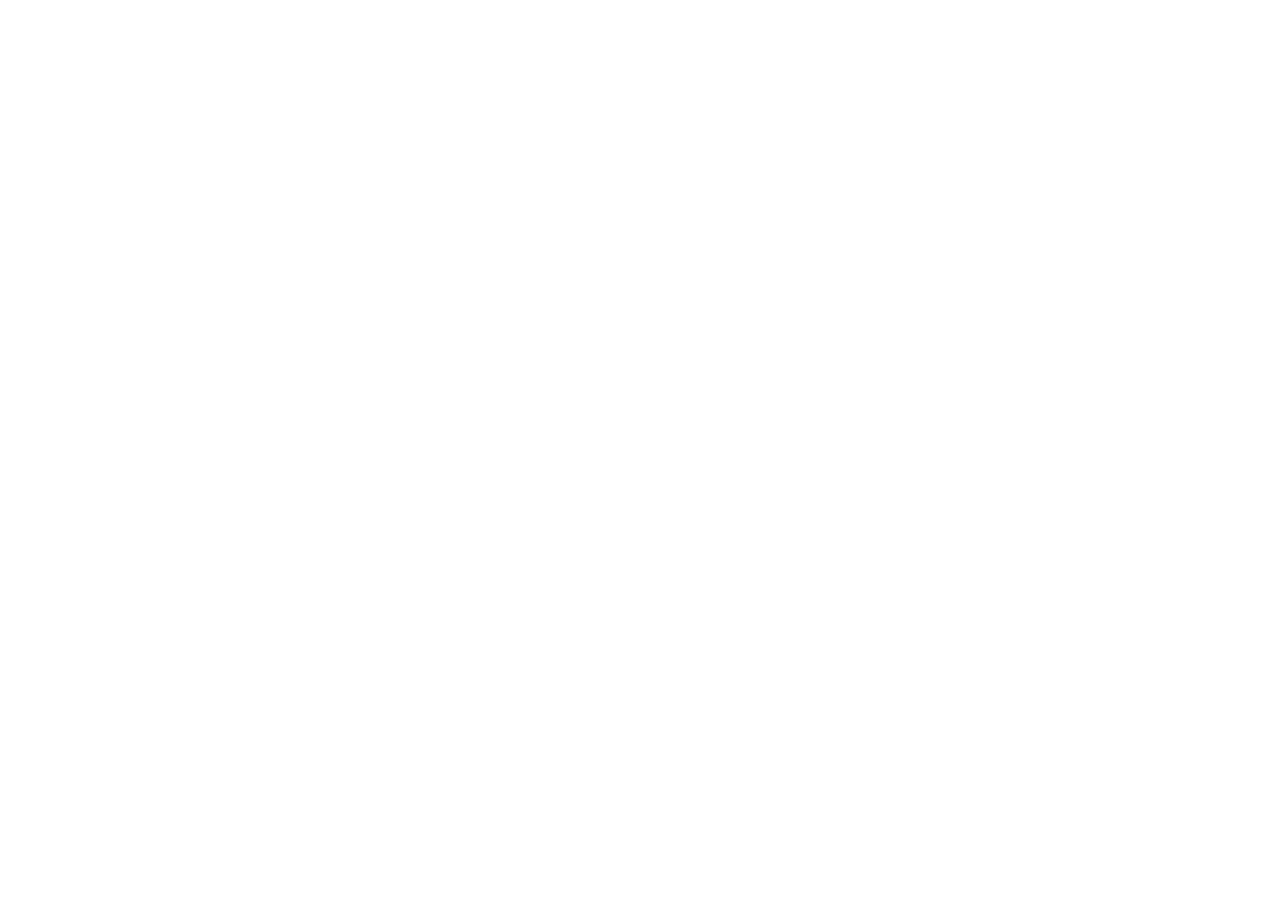
==== html/bootcam.html @ 3ac935e9 "First Commit" ====
<!DOCTYPE html>
<html lang="en">
<head>
    <meta charset="UTF-8">
    <meta http-equiv="X-UA-Compatible" content="IE=edge">
    <meta name="viewport" content="width=device-width, initial-scale=1.0">
    <title>Document</title>
    <link href="stylecss/bootcam.css" rel="stylesheet">
</head>
<body>
    
</body>
</html>
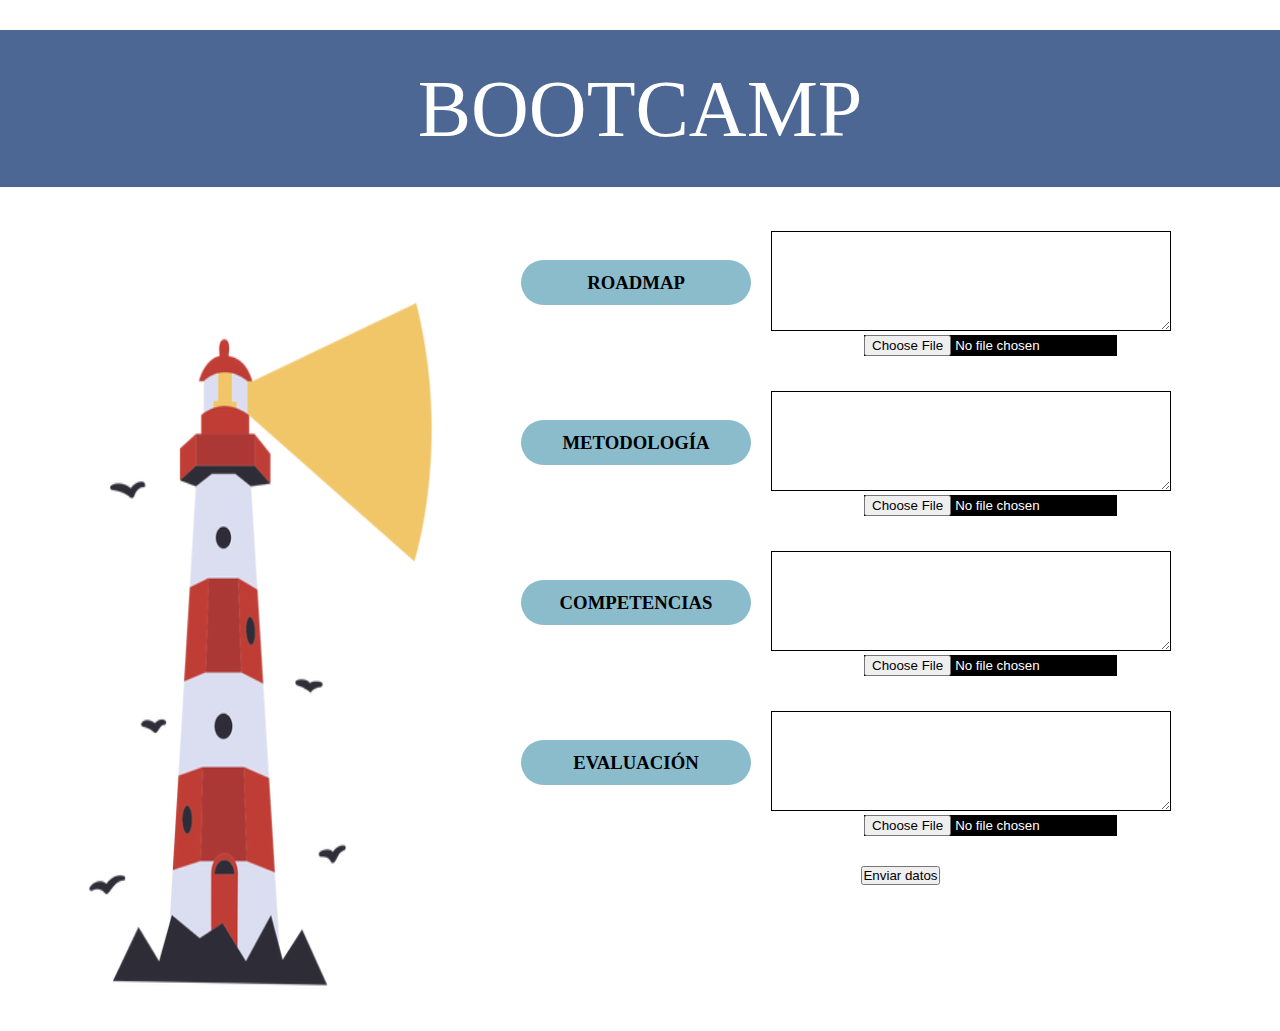
==== commit eeade08f: "bootcamp terminado" ====
--- a/html/bootcam.html
+++ b/html/bootcam.html
@@ -5,9 +5,100 @@
     <meta http-equiv="X-UA-Compatible" content="IE=edge">
     <meta name="viewport" content="width=device-width, initial-scale=1.0">
     <title>Document</title>
-    <link href="stylecss/bootcam.css" rel="stylesheet">
+    <link href="/stylecss/bootcam.css" rel="stylesheet">
+    <link rel="preconnect" href="https://fonts.googleapis.com">
+    <link rel="preconnect" href="https://fonts.gstatic.com" crossorigin>
+    <link href="https://fonts.googleapis.com/css2?family=Alexandria:wght@300&family=IM+Fell+Great+Primer+SC&display=swap" rel="stylesheet">
 </head>
 <body>
+    <header>
+        <div class="menu"></div>
+        <div class="container bootcamp">
+            <h2 class="botcamp">BOOTCAMP</h2>
+        </div>
+    </header>
+    <main>
+        <div class="faro">
+            <img src="/img/faro.png" alt="faro">
+        </div>
+        <div class="container_documents">
+            <div class="roadmap">
+                <div class="texto">
+                    <div class="letrero">
+                        <h3>ROADMAP</h3>
+                    </div>
+                    <div class="descripcion">
+                     <label><textarea for="descripcion" name="retro" id="survey-form"
+                        type="text-area" class="comentarios"></textarea></label> 
+                    </div>
+                </div>
+                <label class="archivo">
+                    <input type="file" name="archivosubido"
+                    >
+                </label>
+
+                </div>
+                
+                <div class="metodologia">
+                    <div class="texto">
+                        <div class="letrero">
+                            <h3>METODOLOGÍA</h3>
+                        </div>
+                        <div class="descripcion">
+                         <label><textarea for="descripcion" name="retro" id="survey-form"
+                            type="text-area" class="comentarios"></textarea></label> 
+                        </div>
+                    </div>
+                    <label class="archivo">
+                        <input type="file" name="archivosubido"
+                        >
+                    </label>
+    
+                    </div>
+                    <div class="competencias">
+                <div class="texto">
+                    <div class="letrero">
+                        <h3>COMPETENCIAS</h3>
+                    </div>
+                    <div class="descripcion">
+                     <label><textarea for="descripcion" name="retro" id="survey-form"
+                        type="text-area" class="comentarios"></textarea></label> 
+                    </div>
+                </div>
+                <label class="archivo">
+                    <input type="file" name="archivosubido"
+                    >
+                </label>
+
+                </div>
+                <div class="evaluación">
+                    <div class="texto">
+                        <div class="letrero">
+                            <h3>EVALUACIÓN</h3>
+                        </div>
+                        <div class="descripcion">
+                         <label><textarea for="descripcion" name="retro" id="survey-form"
+                            type="text-area" class="comentarios"></textarea></label> 
+                        </div>
+                    </div>
+                    <label class="archivo">
+                        <input type="file" name="archivosubido"
+                        >
+                    </label>
+    
+                    </div>
+                    
+                    <label class="submit"><input type="submit" value="Enviar datos"></label>
+            </div>
+            
+                
+
+                
+        </div>
+        
+
+    </main>
+    
     
 </body>
 </html>--- a/stylecss/bootcam.css
+++ b/stylecss/bootcam.css
@@ -0,0 +1,82 @@
+* {
+    padding: 0;
+    margin: 0;
+    box-sizing: border-box;
+}
+
+header {
+    display: flex;
+    margin-top:30px;
+    width: 100%;
+    height: 157px;
+    background-color: #4C6793;
+    justify-content: center;
+    align-items: center;
+}
+.botcamp {
+    text-align: center;
+    color: white;
+    font-family: 'IM FELL Great Primer SC';
+    font-style: normal;
+    font-weight: 400;
+    font-size: 80px;
+    line-height: 98px;
+    text-align: center;
+}
+
+main {
+    width: 100%;
+    height: 837px;
+    display: flex;
+    justify-content: flex-start;
+    align-items:center;
+}
+.faro img{
+    margin-top: 80px;
+    width: 521px;
+    height: 744px;
+}
+
+.container_documents {
+    display: flex;
+    flex-direction: column;
+    width: 820px;
+    height: 800px;
+    text-align: center;
+    margin-top: 50px;
+}
+.texto {
+    display: flex;
+    flex-direction: row;
+    align-items: center;
+}
+.roadmap, .metodologia,.competencias,.evaluacion {
+    display: flex;
+    flex-direction: column;
+    width: 650 px;
+    height: 160px;  
+}
+.letrero {
+    width: 230px;
+    height: 45px;
+    background-color: #8BBCCC;
+    border-radius: 25px;
+    display: flex;
+    justify-content: center;
+    align-items: center;
+    
+}
+.archivo input {
+    margin-left: 180px;
+    color: white;
+    background-color: black;
+}
+textarea {
+    width: 400px;
+    height: 100px;
+    margin-left: 20px;
+    border:solid 1px;
+}
+.submit input{
+    margin-top: 30px;
+}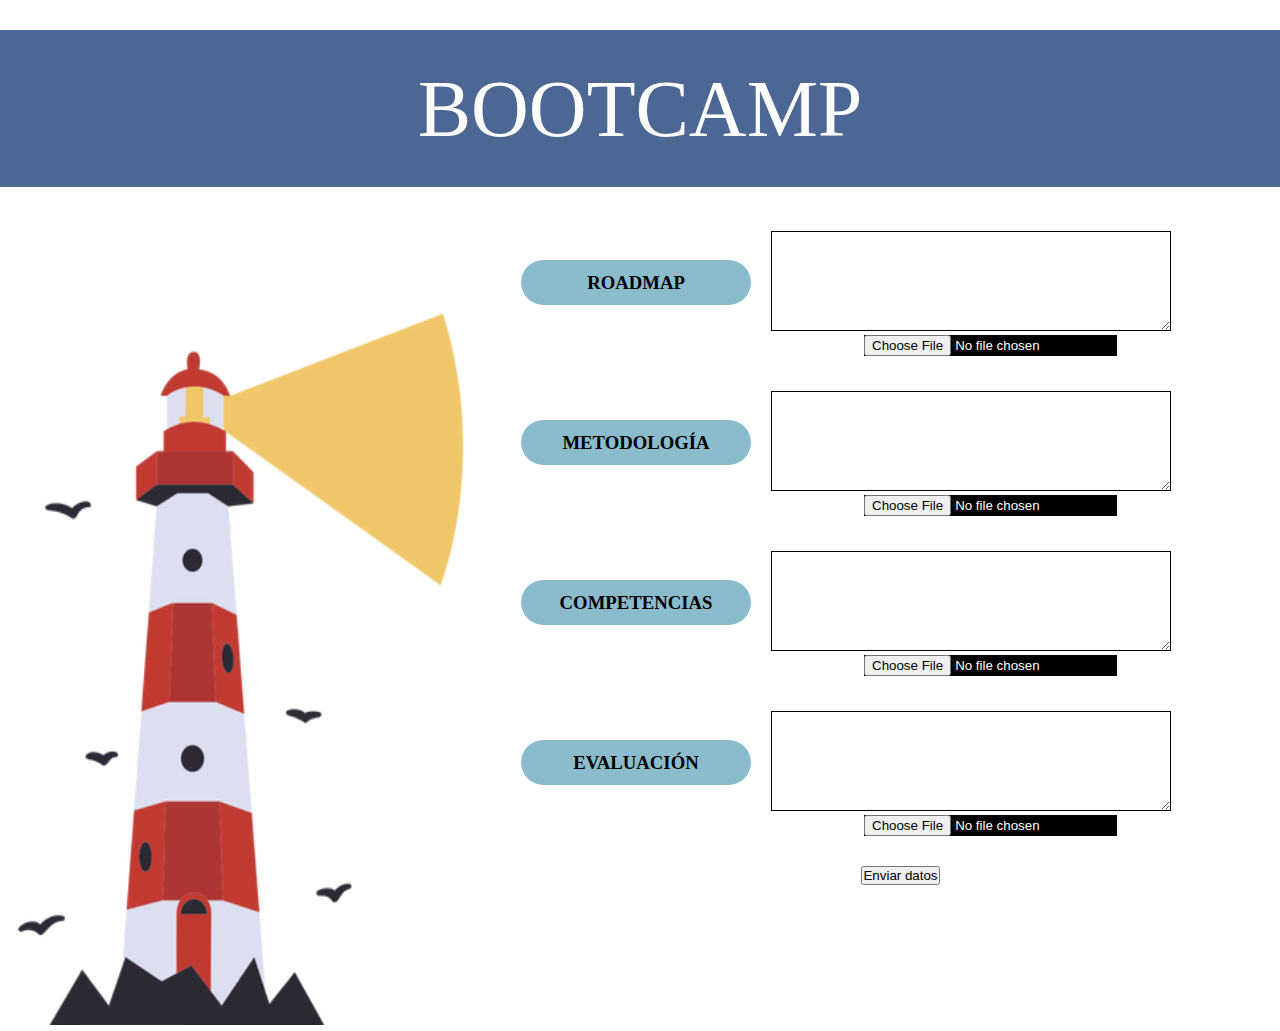
==== commit e4c66de9: "se modificaron los faros" ====
--- a/html/bootcam.html
+++ b/html/bootcam.html
@@ -14,7 +14,7 @@
     <header>
         <div class="menu"></div>
         <div class="container bootcamp">
-            <h2 class="botcamp">BOOTCAMP</h2>
+            <h1 class="botcamp">BOOTCAMP</h1>
         </div>
     </header>
     <main>
--- a/stylecss/bootcam.css
+++ b/stylecss/bootcam.css
@@ -32,7 +32,7 @@
     align-items:center;
 }
 .faro img{
-    margin-top: 80px;
+    margin-top: 98px;
     width: 521px;
     height: 744px;
 }
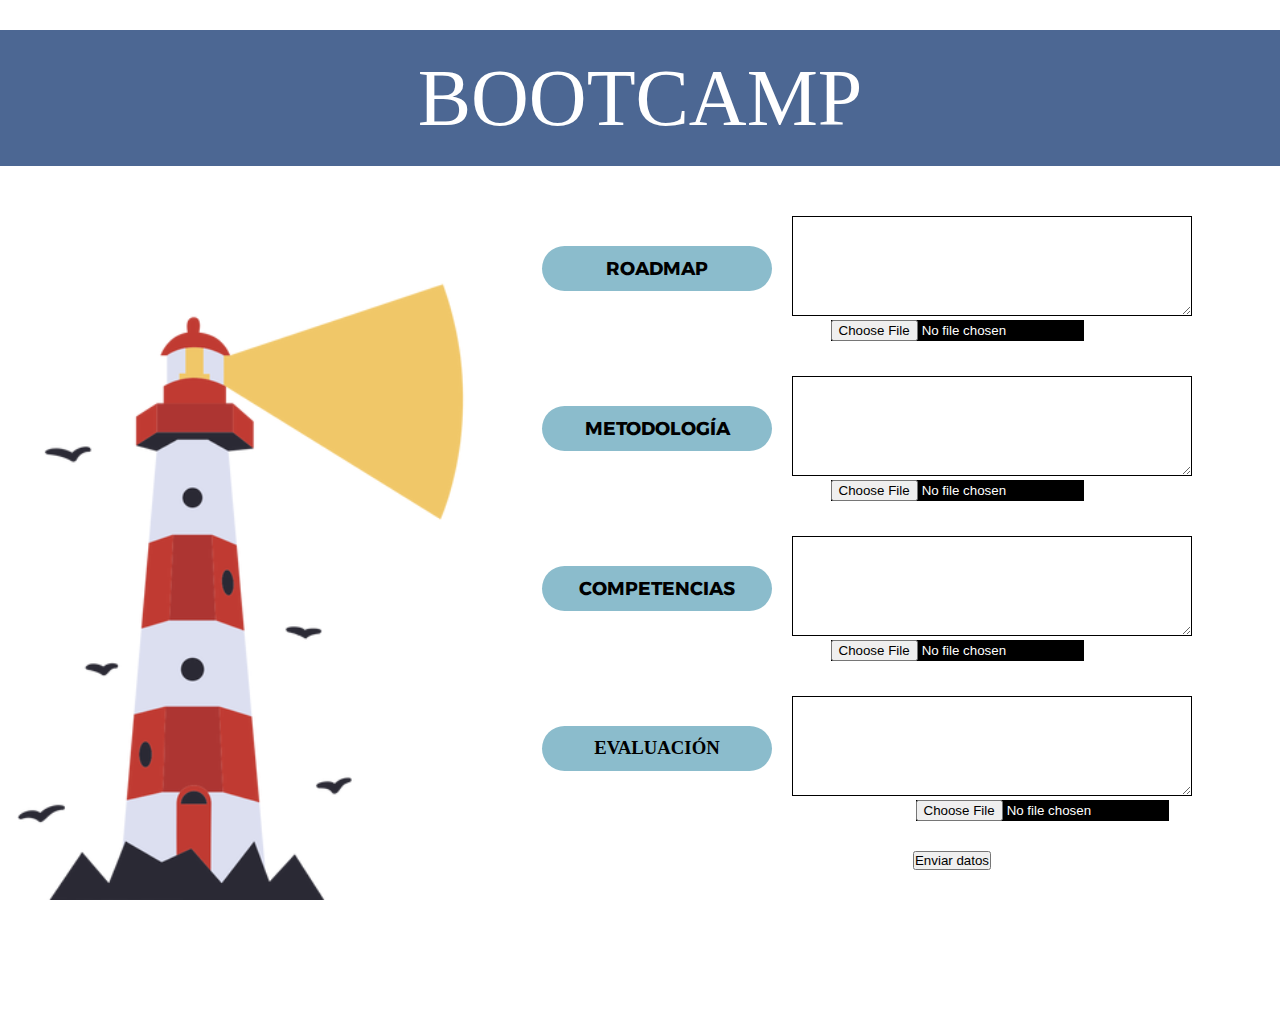
==== commit 727506d9: "cambios visuales en titulo y font" ====
--- a/html/bootcam.html
+++ b/html/bootcam.html
@@ -14,7 +14,7 @@
     <header>
         <div class="menu"></div>
         <div class="container bootcamp">
-            <h1 class="botcamp">BOOTCAMP</h1>
+            <h2 class="botcamp">BOOTCAMP</h2>
         </div>
     </header>
     <main>
--- a/stylecss/bootcam.css
+++ b/stylecss/bootcam.css
@@ -8,14 +8,14 @@
     display: flex;
     margin-top:30px;
     width: 100%;
-    height: 157px;
     background-color: #4C6793;
     justify-content: center;
     align-items: center;
 }
-.botcamp {
+h2.botcamp {
     text-align: center;
     color: white;
+    padding: 1.2rem;
     font-family: 'IM FELL Great Primer SC';
     font-style: normal;
     font-weight: 400;
@@ -27,14 +27,14 @@
 main {
     width: 100%;
     height: 837px;
-    display: flex;
-    justify-content: flex-start;
-    align-items:center;
+    display: grid;
+    grid-template-columns: 15% 65%;
+
 }
 .faro img{
-    margin-top: 98px;
+   position: fixed;
     width: 521px;
-    height: 744px;
+    bottom: 0;
 }
 
 .container_documents {
@@ -44,6 +44,7 @@
     height: 800px;
     text-align: center;
     margin-top: 50px;
+    margin-left: 350px;
 }
 .texto {
     display: flex;
@@ -53,8 +54,9 @@
 .roadmap, .metodologia,.competencias,.evaluacion {
     display: flex;
     flex-direction: column;
-    width: 650 px;
-    height: 160px;  
+    width: 650px;
+    height: 160px;
+    font-family: alexandria;
 }
 .letrero {
     width: 230px;
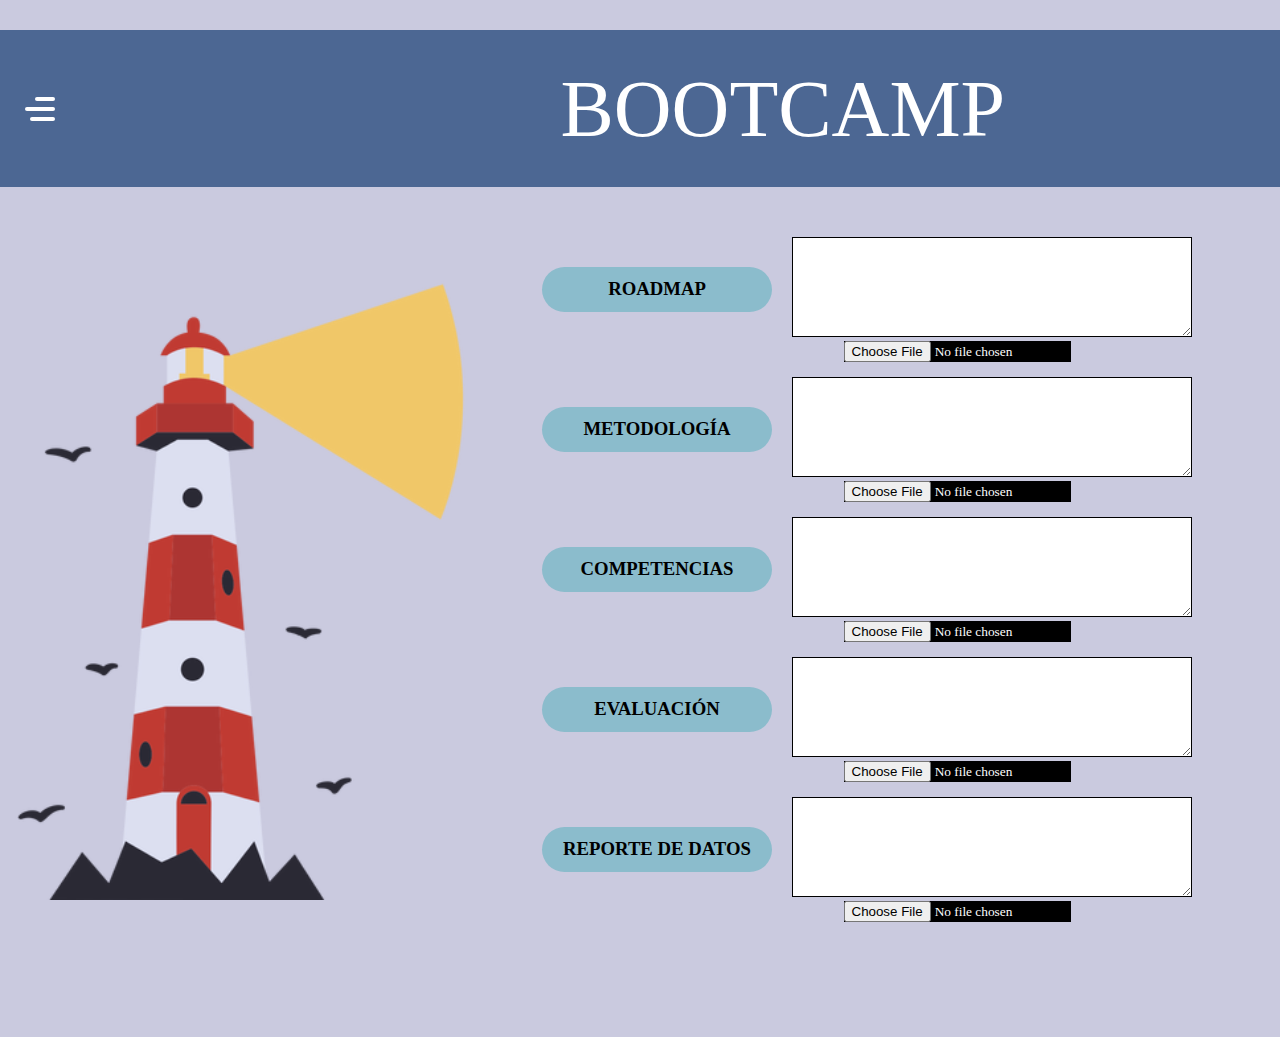
==== commit b9390361: "completo" ====
--- a/html/bootcam.html
+++ b/html/bootcam.html
@@ -11,8 +11,20 @@
     <link href="https://fonts.googleapis.com/css2?family=Alexandria:wght@300&family=IM+Fell+Great+Primer+SC&display=swap" rel="stylesheet">
 </head>
 <body>
-    <header>
-        <div class="menu"></div>
+    <header class="header">
+        <div class="navigation">
+            <input type="checkbox" class="menu-bakery">
+            <div class="hamburguer">
+                
+            </div>
+            <ul class="menu">
+                <li> <a href="#">Inicio</a></li>
+                <li> <a href="#">Reportes</a></li>
+                <li> <a href="#">Capacitaciones</a></li>
+                <li> <a href="#">Estrategias</a></li>
+                <li> <a href="#">Bootcamps</a></li>
+            </ul>
+        </div>
         <div class="container bootcamp">
             <h2 class="botcamp">BOOTCAMP</h2>
         </div>
@@ -36,8 +48,7 @@
                     <input type="file" name="archivosubido"
                     >
                 </label>
-
-                </div>
+            </div>
                 
                 <div class="metodologia">
                     <div class="texto">
@@ -71,7 +82,7 @@
                 </label>
 
                 </div>
-                <div class="evaluación">
+                <div class="evaluacion">
                     <div class="texto">
                         <div class="letrero">
                             <h3>EVALUACIÓN</h3>
@@ -82,14 +93,25 @@
                         </div>
                     </div>
                     <label class="archivo">
-                        <input type="file" name="archivosubido"
-                        >
+                        <input type="file" name="archivosubido">
                     </label>
+                    </div>
+                    <div class="reporte_datos">
+                        <div class="texto">
+                            <div class="letrero">
+                                <h3>REPORTE DE DATOS</h3>
+                            </div>
+                            <div class="descripcion">
+                             <label><textarea for="descripcion" name="retro" id="survey-form"
+                                type="text-area" class="comentarios"></textarea></label> 
+                            </div>
+                        </div>
+                        <label class="archivo">
+                            <input type="file" name="archivosubido">
+                        </label>
+                        </div>
+                    
     
-                    </div>
-                    
-                    <label class="submit"><input type="submit" value="Enviar datos"></label>
-            </div>
             
                 
 
--- a/stylecss/bootcam.css
+++ b/stylecss/bootcam.css
@@ -8,20 +8,25 @@
     display: flex;
     margin-top:30px;
     width: 100%;
+    height: 157px;
     background-color: #4C6793;
-    justify-content: center;
-    align-items: center;
+    justify-content: space-between;
+    align-items: center;
+    position: relative;
+    background: #4C6793;
+    padding: 0 25px;
+    transition: 0.3s;
 }
 h2.botcamp {
     text-align: center;
     color: white;
-    padding: 1.2rem;
     font-family: 'IM FELL Great Primer SC';
     font-style: normal;
     font-weight: 400;
     font-size: 80px;
     line-height: 98px;
     text-align: center;
+    margin-right: 250px;;
 }
 
 main {
@@ -51,12 +56,12 @@
     flex-direction: row;
     align-items: center;
 }
-.roadmap, .metodologia,.competencias,.evaluacion {
+.roadmap, .metodologia,.competencias,.evaluacion,.reporte_datos {
     display: flex;
     flex-direction: column;
     width: 650px;
-    height: 160px;
-    font-family: alexandria;
+    height: 140px;
+    font-family: alexandria;  
 }
 .letrero {
     width: 230px;
@@ -81,4 +86,154 @@
 }
 .submit input{
     margin-top: 30px;
+}
+@font-face {
+    font-family: "Robotoblack";
+    src: url(Roboto-Black.ttf) format("truetype");
+} 
+
+* {
+    font-family: "Robotoblack" ;
+    margin: 0;
+    padding: border-box;
+
+}
+
+body {
+    background:#cacadf;
+}   
+
+
+.logo > a {
+    display: block;
+}
+
+.navigation {
+    display: flex;
+    justify-content: space-between;
+    align-items: center;
+
+}
+
+.menu {
+    display: flex;
+    justify-content: center;
+    flex-direction: row;
+    align-items: center;
+    z-index: 1;
+    transition: 0.5s;
+}
+
+.menu li {
+    list-style-type: none;
+}
+
+.menu li a {
+    color: white;
+    text-decoration: none;
+    display: block;
+    padding: 25px 10px;
+    font-size: 14px;
+    line-height: 1;
+    transition: 0.3s;
+}
+
+.menu li a:hover {
+    box-shadow: 0 -5px 0px #fff inset,
+    100px 0 0 rgba(255, 255, 255, 0.253) inset;
+    padding: 25px 10px 25px 10px;
+}
+
+.hamburguer {
+    position: relative;
+    width: 30px;
+    height: 4px;
+    background: #fff;
+    border-radius: 10px;
+    cursor: pointer;
+    transition: 0.3s;
+    z-index: 2;
+
+}
+
+.hamburguer:before,
+.hamburguer:after{
+    content:"";
+    position: absolute;
+    height: 4px;
+    right: 0;
+    background: #fff;
+    border-radius: 10px;
+    transition: 0.3s;
+
+}
+
+.hamburguer:before{
+    top: -10px;
+    width: 20px;
+
+}
+
+.hamburguer:after{
+    top: 10px;
+    width: 25px;
+}
+
+.menu-bakery {
+    position: absolute;
+    width: 30px;
+    height: 100%;
+    z-index: 3;
+    cursor:pointer;
+    opacity: 0;
+
+}
+
+.menu {
+    justify-content: start;
+    flex-direction: column;
+    align-items: center;
+    position: fixed;
+    top: 0px;
+    left:  -300px;
+    background: #4C6793;
+    width: 200px;
+    height: 100%;
+    padding-top: 65px;
+}
+
+.menu li {
+    width: 100%;
+    margin-top: 2rem;
+    padding-right: 3rem;
+    margin-bottom: -3rem;
+}
+
+.menu li a,
+.menu li a:hover{
+    padding: 30px;
+    font-size: 20px;
+    box-shadow: 0 1px 0 rgba(255, 255, 255, 0.404)inset;
+
+}
+
+.navigation input:checked ~ .hamburguer {
+    background: transparent;
+}
+
+.navigation input:checked ~ .hamburguer::before {
+    top:0;
+    transform: rotate(-45deg);
+    width: 30px;
+}
+
+.navigation input:checked ~ .hamburguer::after {
+    top:0;
+    transform: rotate(45deg);
+    width: 30px;
+}
+
+.navigation input:checked ~ .menu {
+    left: 0;
+    box-shadow: -20px 0 40px rgba(0,0,0,0.3);
 }